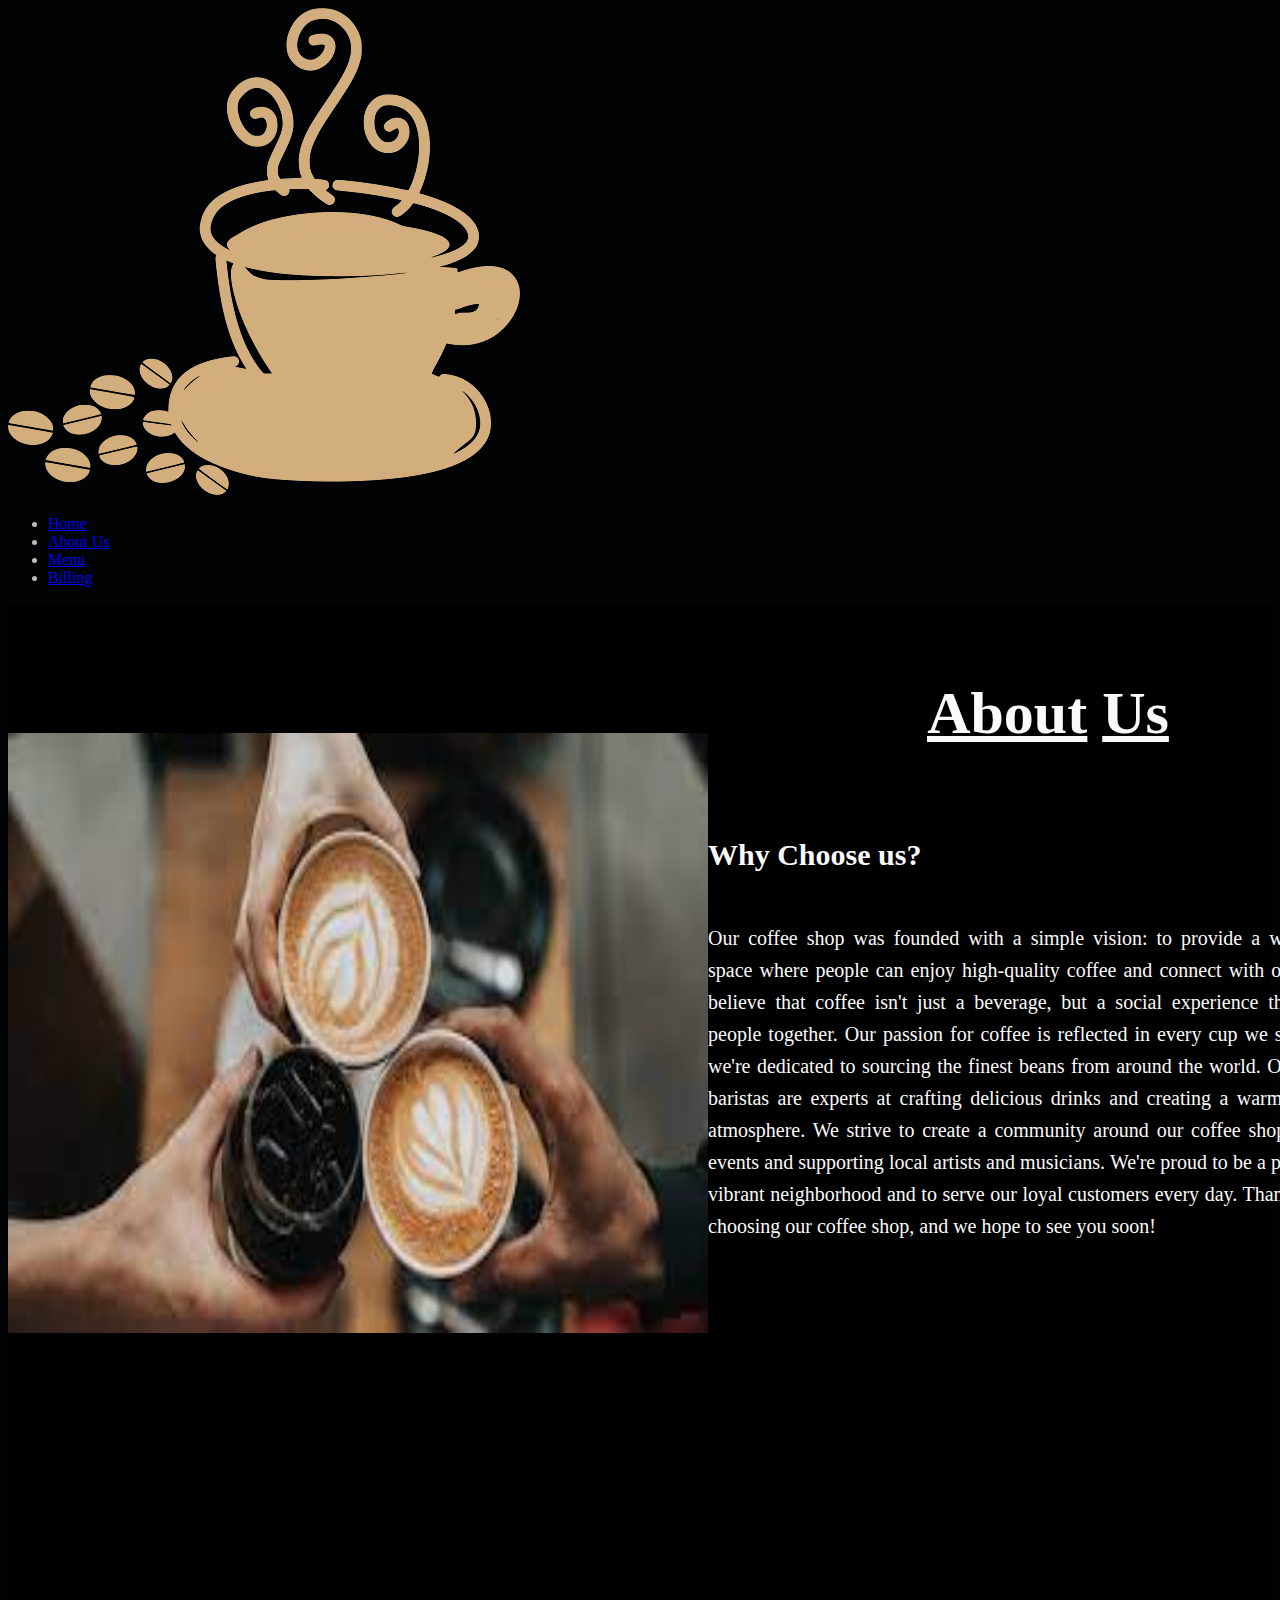
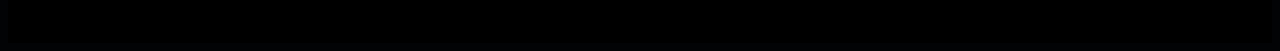
==== About us/about.html @ b9f2c2f5 "Added about Page" ====
<!DOCTYPE html>
<html>
  <head>
    <title>About Us</title>
    <link rel="stylesheet"  href="/About us/about.css" />
    <link rel="stylesheet" href="/nav.css" />
  </head>
  <body>
    <header>
      <nav>
        <img class="brew" src="/Coffee-Brew.webp" alt="" />
        <ul>
         <li><a href="/index.html">Home</a></li>
          <li><a href="#">About Us</a></li>
          <li><a href="/Menu-Page/menu.html">Menu</a></li>
          <li><a href="/Billing-Page/billing.html">Billing</a></li>
          
        </ul>
      </nav>
    </header>
    <main>
        <div class="about" id="About">
            <div class="about_main">
    
                <div class="image">
                    <img src="/coffe.jpg">
                </div>
    
                <div class="about_text">
                    <h1><span>About</span>Us</h1>
                    <h3>Why Choose us?</h3>
                    <p>
                        Our coffee shop was founded with a simple vision: to provide a welcoming space where people can enjoy high-quality coffee and connect with others. We believe that coffee isn't just a beverage, but a social experience that brings people together. Our passion for coffee is reflected in every cup we serve, and we're dedicated to sourcing the finest beans from around the world. Our skilled baristas are experts at crafting delicious drinks and creating a warm, inviting atmosphere. We strive to create a community around our coffee shop, hosting events and supporting local artists and musicians. We're proud to be a part of this vibrant neighborhood and to serve our loyal customers every day. Thank you for choosing our coffee shop, and we hope to see you soon!
                    </p>
                </div>
    
            </div>
    
        </div>
    <footer>
      <p>&copy; 2023 Caffe Management System. All rights reserved.</p>
    </footer>
  </body>
</html>
---- About us/about.css ----
/*About*/
body {
    background-color: #020305;
    color: #bcbebd;
  }
main{
    background: black;
}

.about{
    width: 100%;
    height: 100vh;
    padding: 70px 0;
}
@font-face {
    font-family: My-Brush;
    src: url(fonts/PaintBrushScript\ Regular.ttf) format("truetype"),
      url(fonts/PaintBrushScript\ Regular\ 1.otf) format("opentype");
  }

.about .about_main{
    display: flex;
    align-items: center;
    justify-content: space-around;
}

.about .about_main .image img{
    width: 700px;
    height: 600px;
    position: relative;
    top: 60px;
}

.about .about_main .about_text h1 span{
    color: #fafafa;
    margin-right: 15px;
    /* font-family: mv boli; */
    text-align: center;
    font-weight: bold;
    text-decoration: underline;
}

.about .about_main .about_text h1{
    color: #fafafa;
    font-size: 60px;
    position: relative;
    bottom: 50px;
    text-align: center;
    font-weight: bold;
    text-decoration: underline;
}

.about .about_main .about_text h3{
    color: #fafafa;
    font-size: 30px;
    margin: 0 0 50px 0;
}

.about .about_main .about_text p{
    color: #fafafa;
    width: 650px;
    text-align: justify;
    margin-right: 30px;
    line-height: 32px;
    font-size: 20px;
}

/* .about .about_btn{
    background: white;
    padding: 12px 25px;
    text-decoration: none;
    color: #fff;
    position: relative;
    left: 55%;
    bottom: 30px;
} */

footer {
    background-color: #020305;
    position: fixed;
    color: #bcbebd;
    text-align: center;
  }
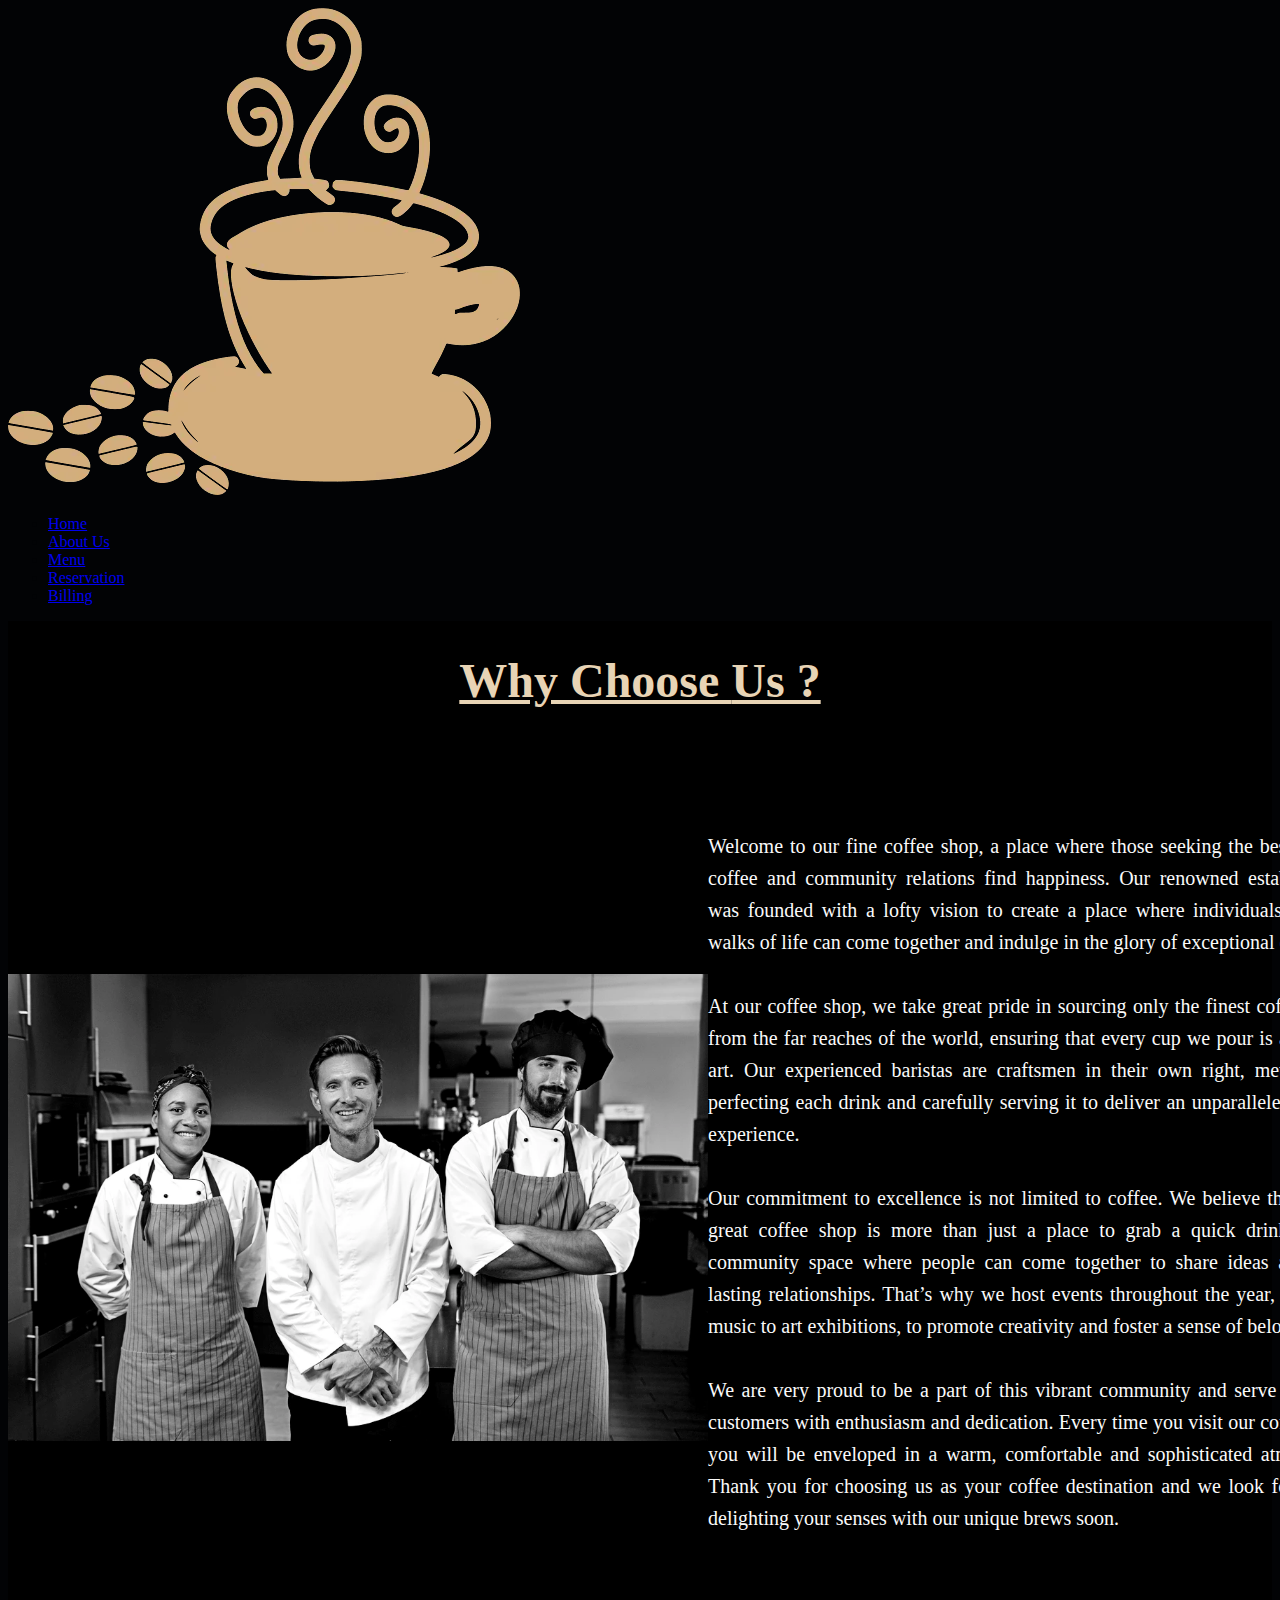
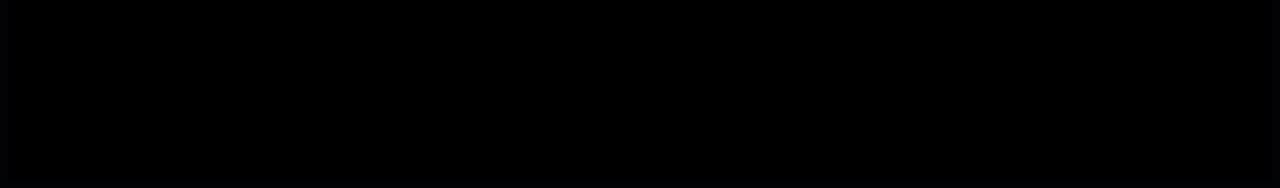
==== commit c7a0b543: "Finalised Reservation Page" ====
--- a/About us/about.html
+++ b/About us/about.html
@@ -13,29 +13,32 @@
          <li><a href="/index.html">Home</a></li>
           <li><a href="#">About Us</a></li>
           <li><a href="/Menu-Page/menu.html">Menu</a></li>
+          <li><a href="/Reservation-Page/resev.html">Reservation</a></li>
           <li><a href="/Billing-Page/billing.html">Billing</a></li>
-          
         </ul>
       </nav>
     </header>
     <main>
+      <div class="about-us">
+        <h1><span>Why Choose </span> Us ?</h1>
+      </div>
         <div class="about" id="About">
             <div class="about_main">
-    
                 <div class="image">
-                    <img src="/coffe.jpg">
+                    <img src="team.webp">
                 </div>
-    
                 <div class="about_text">
-                    <h1><span>About</span>Us</h1>
-                    <h3>Why Choose us?</h3>
                     <p>
-                        Our coffee shop was founded with a simple vision: to provide a welcoming space where people can enjoy high-quality coffee and connect with others. We believe that coffee isn't just a beverage, but a social experience that brings people together. Our passion for coffee is reflected in every cup we serve, and we're dedicated to sourcing the finest beans from around the world. Our skilled baristas are experts at crafting delicious drinks and creating a warm, inviting atmosphere. We strive to create a community around our coffee shop, hosting events and supporting local artists and musicians. We're proud to be a part of this vibrant neighborhood and to serve our loyal customers every day. Thank you for choosing our coffee shop, and we hope to see you soon!
+                      Welcome to our fine coffee shop, a place where those seeking the best in craft coffee and community relations find happiness. Our renowned establishment was founded with a lofty vision to create a place where individuals from all walks of life can come together and indulge in the glory of exceptional coffee.
+<br><br>
+                      At our coffee shop, we take great pride in sourcing only the finest coffee beans from the far reaches of the world, ensuring that every cup we pour is a work of art. Our experienced baristas are craftsmen in their own right, meticulously perfecting each drink and carefully serving it to deliver an unparalleled sensory experience.
+<br><br>
+                      Our commitment to excellence is not limited to coffee. We believe that a truly great coffee shop is more than just a place to grab a quick drink - it's a community space where people can come together to share ideas and build lasting relationships. That’s why we host events throughout the year, from live music to art exhibitions, to promote creativity and foster a sense of belonging.
+<br><br>
+                      We are very proud to be a part of this vibrant community and serve our loyal customers with enthusiasm and dedication. Every time you visit our coffee shop, you will be enveloped in a warm, comfortable and sophisticated atmosphere. Thank you for choosing us as your coffee destination and we look forward to delighting your senses with our unique brews soon.
                     </p>
                 </div>
-    
             </div>
-    
         </div>
     <footer>
       <p>&copy; 2023 Caffe Management System. All rights reserved.</p>
--- a/About us/about.css
+++ b/About us/about.css
@@ -1,68 +1,72 @@
 /*About*/
 body {
-    background-color: #020305;
-    color: #bcbebd;
-  }
-main{
-    background: black;
+  background-color: #020305;
+  color: #bcbebd;
+}
+main {
+  background: black;
+}
+header {
+  color: #020305;
+  text-decoration: none;
+}
+.about {
+  width: 100%;
+  height: 100vh;
+  padding: 70px 0;
+}
+.about-us {
+  display: flex;
+  align-items: center;
+  justify-content: space-around;
+  font-size: 1.5em;
+  color: #e8d4b5;
+  text-decoration: underline;
+}
+.about .about_main {
+  display: flex;
+  align-items: center;
+  justify-content: space-around;
 }
 
-.about{
-    width: 100%;
-    height: 100vh;
-    padding: 70px 0;
-}
-@font-face {
-    font-family: My-Brush;
-    src: url(fonts/PaintBrushScript\ Regular.ttf) format("truetype"),
-      url(fonts/PaintBrushScript\ Regular\ 1.otf) format("opentype");
-  }
-
-.about .about_main{
-    display: flex;
-    align-items: center;
-    justify-content: space-around;
+.about .about_main .image img {
+  width: 700px;
+  height: 100%;
+  position: relative;
+  top: 27px;
 }
 
-.about .about_main .image img{
-    width: 700px;
-    height: 600px;
-    position: relative;
-    top: 60px;
+.about .about_main .about_text h1 span {
+  color: #fafafa;
+  margin-right: 15px;
+  text-align: center;
+  font-weight: bold;
+  text-decoration: underline;
 }
 
-.about .about_main .about_text h1 span{
-    color: #fafafa;
-    margin-right: 15px;
-    /* font-family: mv boli; */
-    text-align: center;
-    font-weight: bold;
-    text-decoration: underline;
+.about .about_main .about_text h1 {
+  color: #fafafa;
+  font-size: 60px;
+  position: relative;
+  bottom: 50px;
+  text-align: center;
+  font-weight: bold;
+  text-decoration: underline;
 }
 
-.about .about_main .about_text h1{
-    color: #fafafa;
-    font-size: 60px;
-    position: relative;
-    bottom: 50px;
-    text-align: center;
-    font-weight: bold;
-    text-decoration: underline;
+.about .about_main .about_text h3 {
+  color: #fafafa;
+  font-size: 30px;
+  margin: 0 0 50px 0;
 }
 
-.about .about_main .about_text h3{
-    color: #fafafa;
-    font-size: 30px;
-    margin: 0 0 50px 0;
-}
-
-.about .about_main .about_text p{
-    color: #fafafa;
-    width: 650px;
-    text-align: justify;
-    margin-right: 30px;
-    line-height: 32px;
-    font-size: 20px;
+.about .about_main .about_text p {
+  color: #fafafa;
+  width: 650px;
+  text-align: justify;
+  margin-right: 30px;
+  line-height: 32px;
+  font-size: 20px;
 }
 
 /* .about .about_btn{
@@ -76,8 +80,8 @@
 } */
 
 footer {
-    background-color: #020305;
-    position: fixed;
-    color: #bcbebd;
-    text-align: center;
-  }+  background-color: #020305;
+  position: fixed;
+  color: #bcbebd;
+  text-align: center;
+}
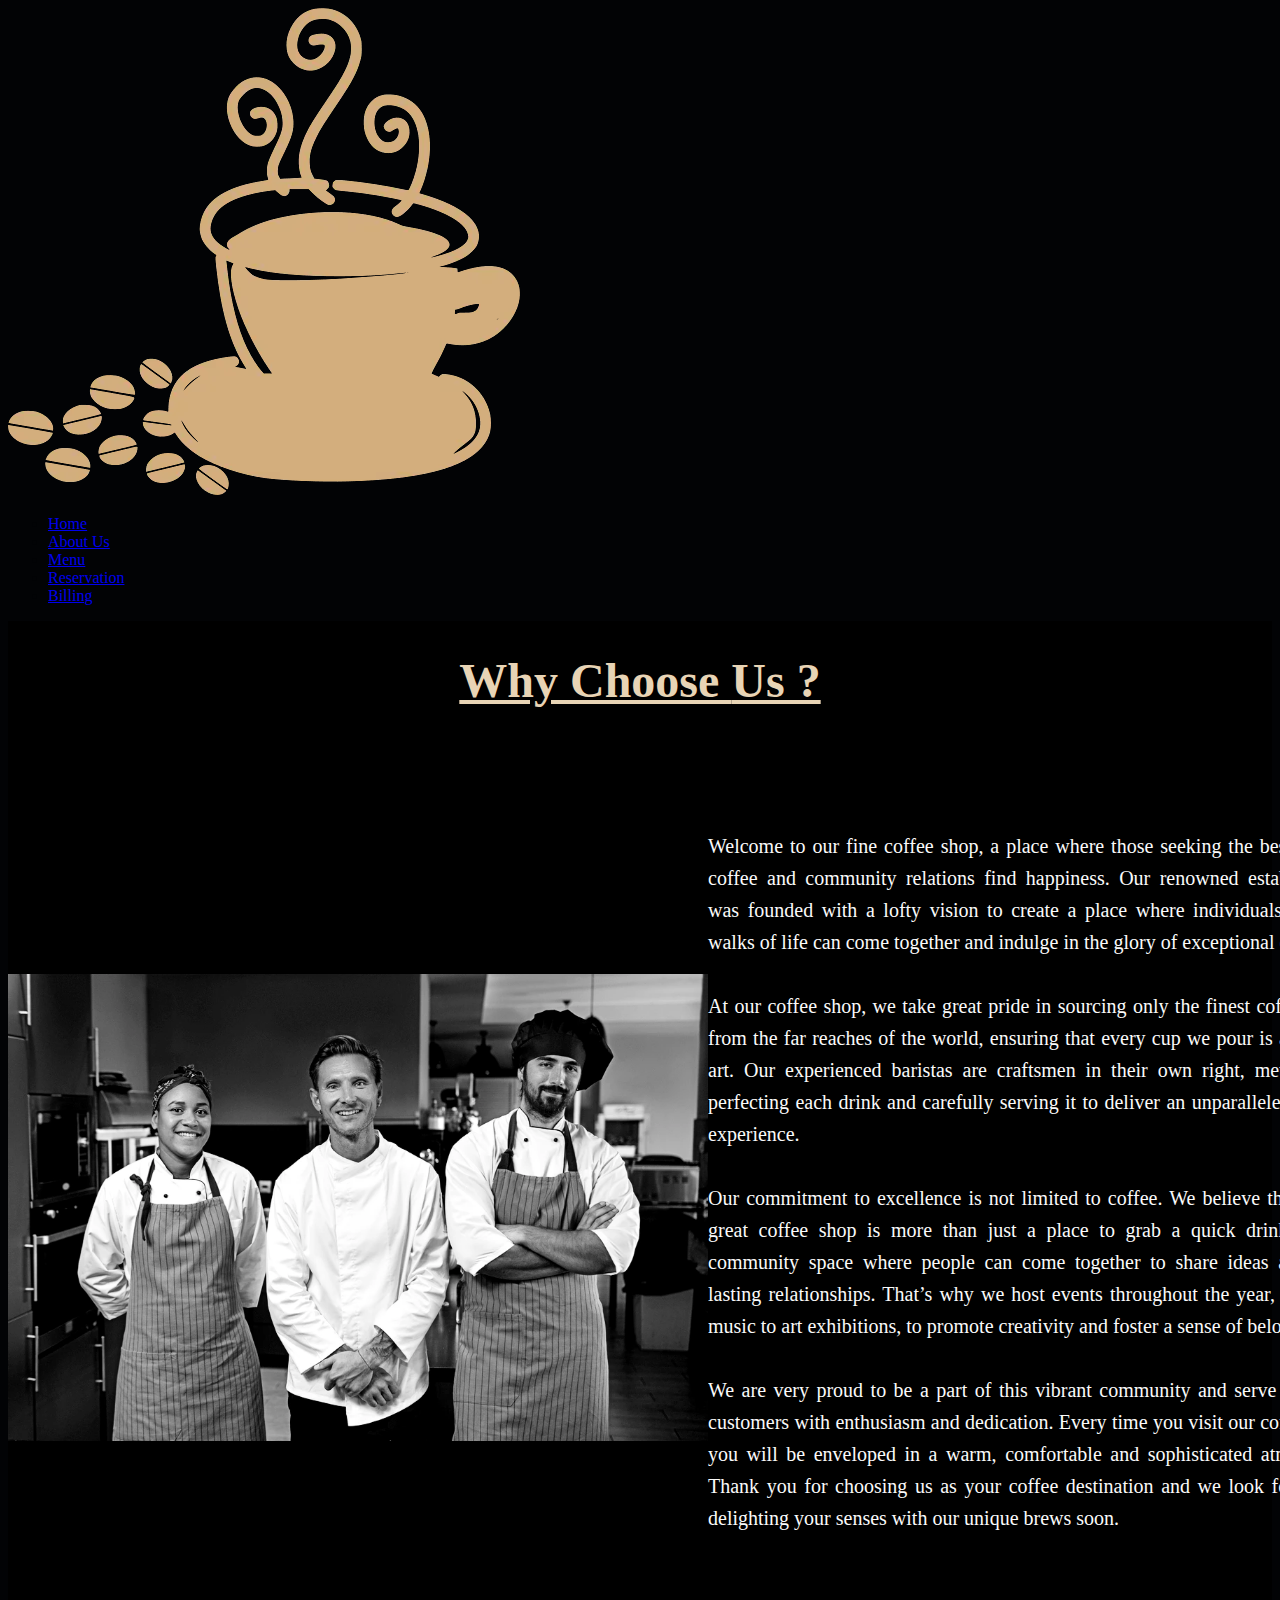
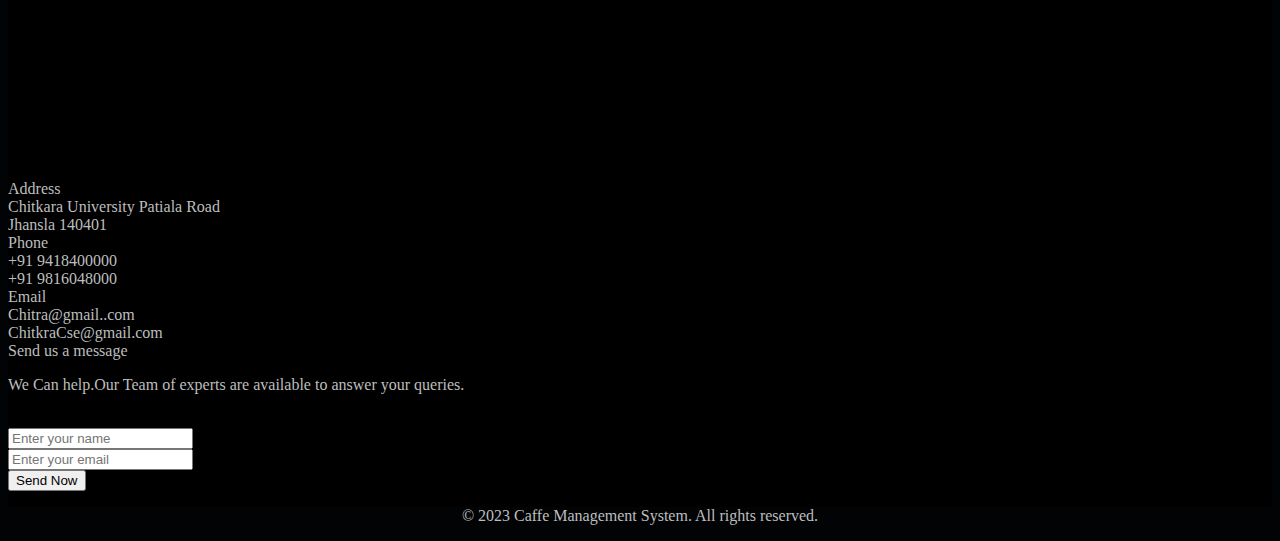
==== commit 28706446: "Added Content in HTML" ====
--- a/About us/about.html
+++ b/About us/about.html
@@ -40,6 +40,49 @@
                 </div>
             </div>
         </div>
+        <div class="container">
+            <div class="content">
+              <div class="left-side">
+                <div class="address details">
+                  <i class="fas fa-map-marker-alt"></i>
+                  <div class="topic">Address</div>
+                  <div class="text-one">Chitkara University Patiala Road </div>
+                  <div class="text-two">Jhansla 140401</div>
+                </div>
+                <div class="phone details">
+                  <i class="fas fa-phone-alt"></i>
+                  <div class="topic">Phone</div>
+                  <div class="text-one">+91&nbsp;9418400000</div>
+                  <div class="text-two">+91&nbsp;9816048000</div>
+                </div>
+                <div class="email details">
+                  <i class="fas fa-envelope"></i>
+                  <div class="topic">Email</div>
+                  <div class="text-one">Chitra@gmail..com</div>
+                  <div class="text-two">ChitkraCse@gmail.com</div>
+                </div>
+              </div>
+              <div class="right-side">
+                <div class="topic-text">Send us a message</div>
+                <p>We Can help.Our Team of experts are available to answer your queries.</p>
+                <br>
+              <form action="#">
+                <div class="input-box">
+                  <input type="text" placeholder="Enter your name">
+                </div>
+                <div class="input-box">
+                  <input type="text" placeholder="Enter your email">
+                </div>
+                <div class="input-box message-box">
+                  
+                </div>
+                <div class="button">
+                  <input type="button" value="Send Now" >
+                </div>
+              </form>
+            </div>
+            </div>
+          </div>
     <footer>
       <p>&copy; 2023 Caffe Management System. All rights reserved.</p>
     </footer>
--- a/About us/about.css
+++ b/About us/about.css
@@ -9,6 +9,11 @@
 header {
   color: #020305;
   text-decoration: none;
+}
+footer {
+  background-color: #020305;
+  color: #bcbebd;
+  text-align: center;
 }
 .about {
   width: 100%;
@@ -78,10 +83,3 @@
     left: 55%;
     bottom: 30px;
 } */
-
-footer {
-  background-color: #020305;
-  position: fixed;
-  color: #bcbebd;
-  text-align: center;
-}
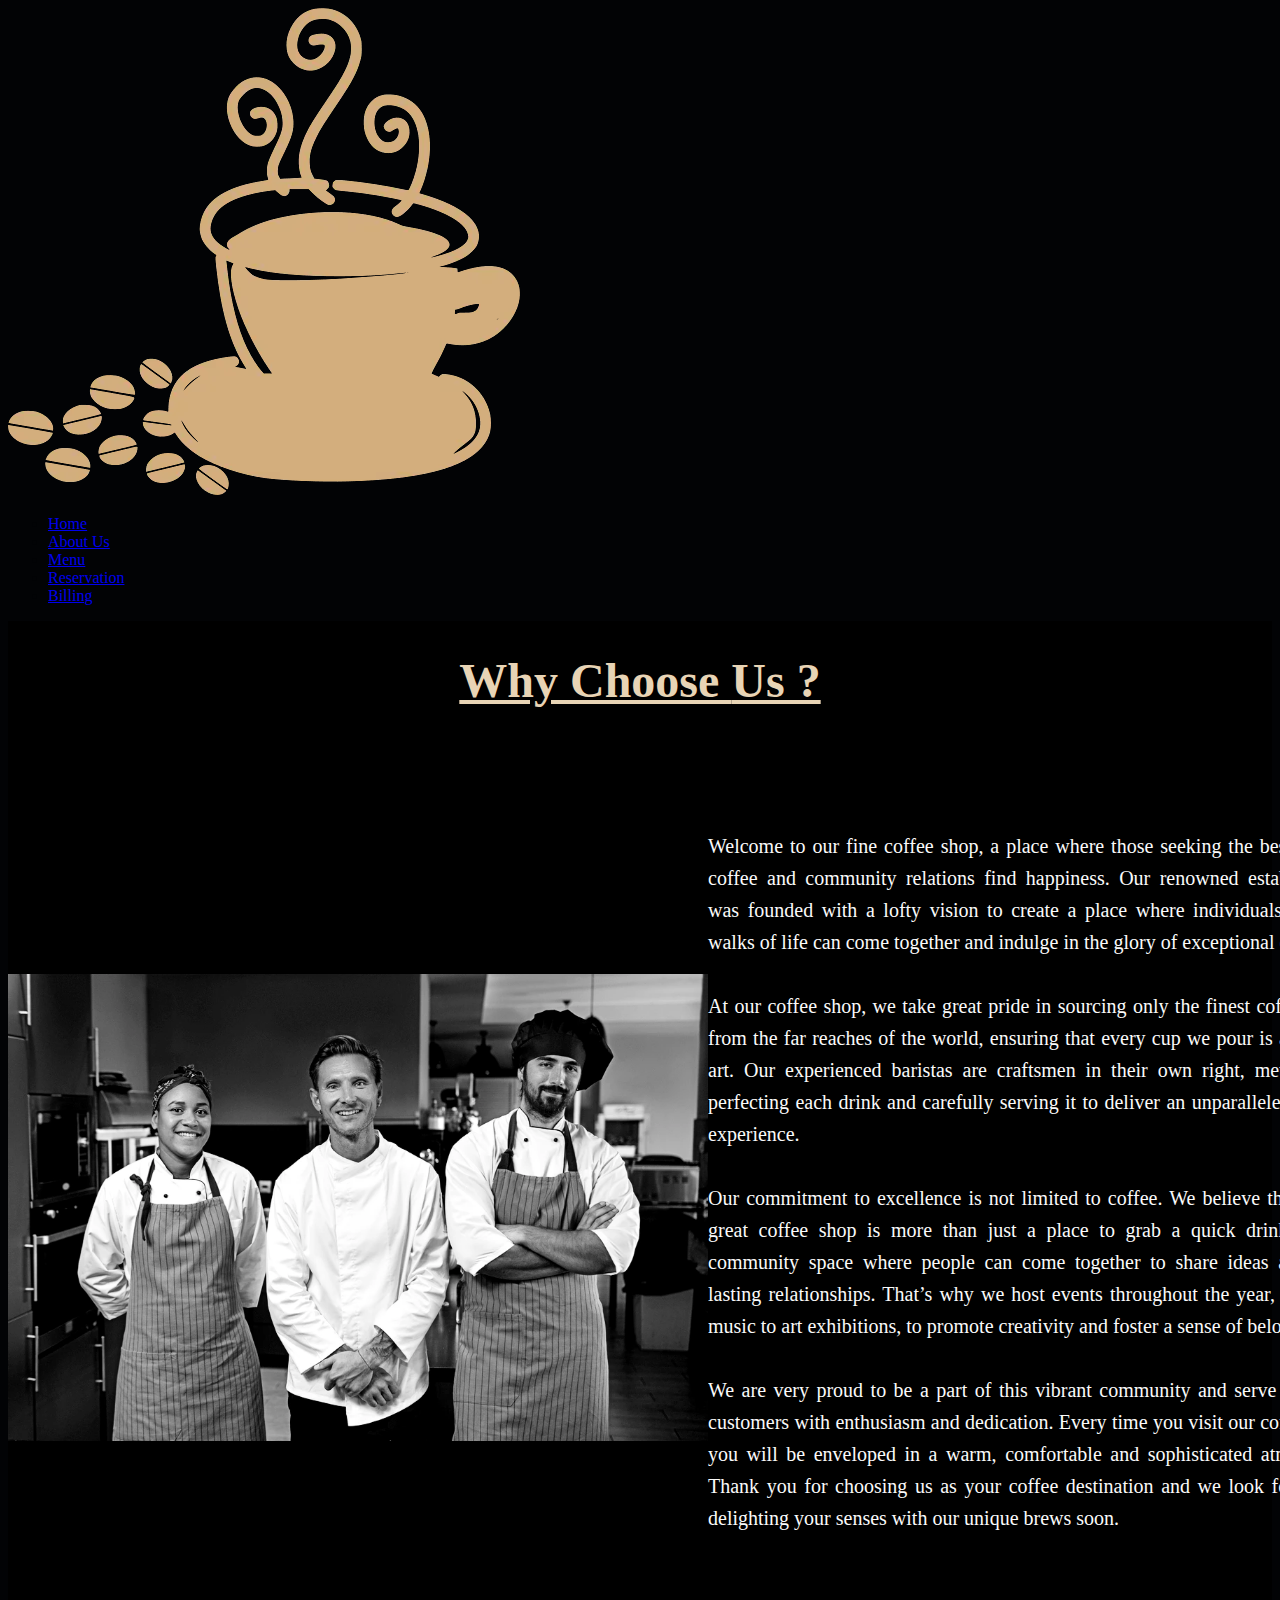
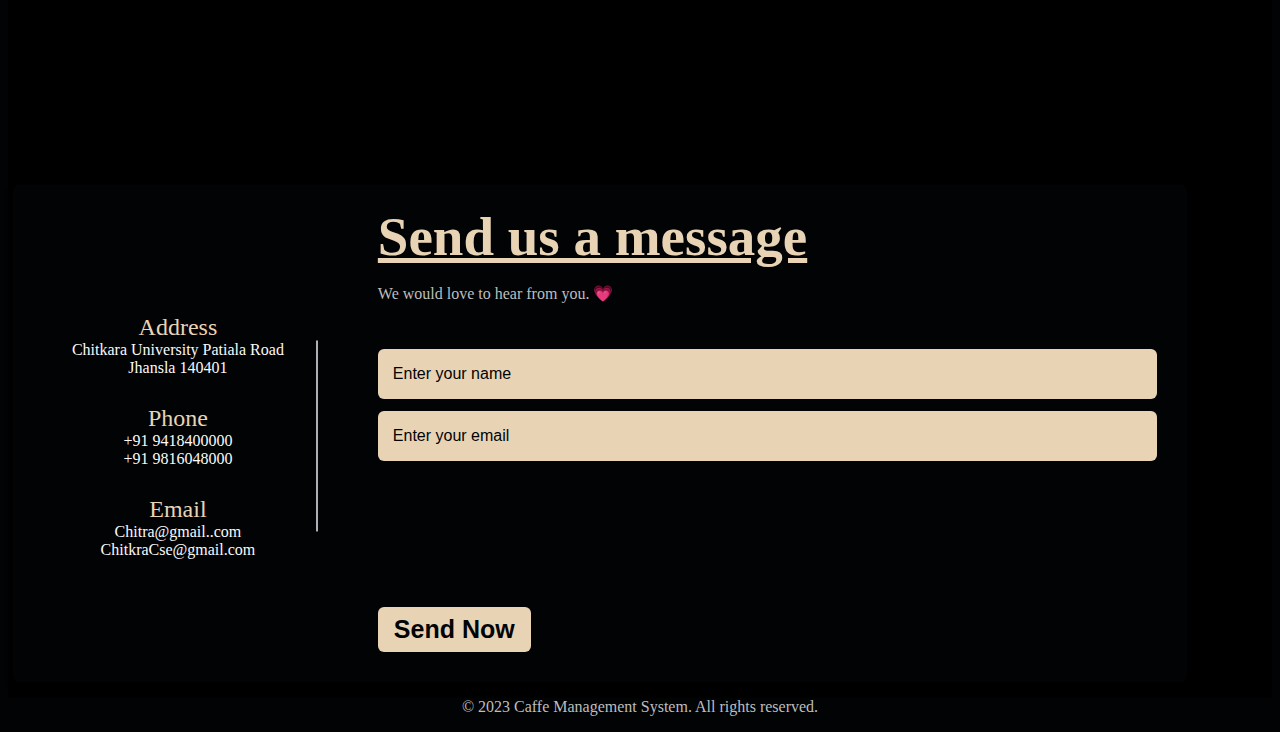
==== commit 53f95924: "The Project is Completed" ====
--- a/About us/about.html
+++ b/About us/about.html
@@ -64,7 +64,7 @@
               </div>
               <div class="right-side">
                 <div class="topic-text">Send us a message</div>
-                <p>We Can help.Our Team of experts are available to answer your queries.</p>
+                <p>We would love to hear from you. &#128151</p>
                 <br>
               <form action="#">
                 <div class="input-box">
@@ -74,7 +74,6 @@
                   <input type="text" placeholder="Enter your email">
                 </div>
                 <div class="input-box message-box">
-                  
                 </div>
                 <div class="button">
                   <input type="button" value="Send Now" >
--- a/About us/about.css
+++ b/About us/about.css
@@ -9,11 +9,6 @@
 header {
   color: #020305;
   text-decoration: none;
-}
-footer {
-  background-color: #020305;
-  color: #bcbebd;
-  text-align: center;
 }
 .about {
   width: 100%;
@@ -73,13 +68,159 @@
   line-height: 32px;
   font-size: 20px;
 }
-
-/* .about .about_btn{
-    background: white;
-    padding: 12px 25px;
-    text-decoration: none;
-    color: #fff;
-    position: relative;
-    left: 55%;
-    bottom: 30px;
-} */
+footer {
+  background-color: #020305;
+  position: relative;
+  color: #bcbebd;
+  text-align: center;
+}
+
+.container {
+  width: 85%;
+  background: #020305;
+  border-radius: 6px;
+  padding: 20px 60px 30px 40px;
+  box-shadow: 0 5px 10px rgba(0, 0, 0, 0.2);
+  margin: 5px 5px;
+}
+.container .content {
+  display: flex;
+  align-items: center;
+  justify-content: space-between;
+}
+.container .content .left-side {
+  width: 25%;
+  height: 100%;
+  display: flex;
+  flex-direction: column;
+  align-items: center;
+  justify-content: center;
+  margin-top: 15px;
+  position: relative;
+}
+.content .left-side::before {
+  content: "";
+  position: absolute;
+  height: 70%;
+  width: 2px;
+  right: -15px;
+  top: 50%;
+  transform: translateY(-50%);
+  background: #afafb6;
+}
+.content .left-side .details {
+  margin: 14px;
+  text-align: center;
+}
+.content .left-side .details i {
+  font-size: 30px;
+  color: #e8d4b5;
+  margin-bottom: 10px;
+}
+.content .left-side .details .topic {
+  font-size: 18px;
+  font-weight: 500;
+  color: #e8d4b5;
+  font-size: x-large;
+}
+.content .left-side .details .text-one,
+.content .left-side .details .text-two {
+  font-size: 14px;
+  color: #fafafa;
+  font-size: medium;
+}
+.container .content .right-side {
+  width: 75%;
+  margin-left: 75px;
+}
+.content .right-side .topic-text {
+  font-size: 55px;
+  font-weight: bold;
+  color: #e8d4b5;
+  text-decoration: underline;
+  text-align: justify;
+}
+
+.content .right-side .topic-text p {
+  font-size: 55px;
+  font-weight: bold;
+  color: #e8d4b5;
+}
+.right-side .input-box {
+  height: 50px;
+  width: 100%;
+  margin: 12px 0;
+}
+.right-side .input-box input,
+.right-side .input-box textarea {
+  height: 100%;
+  width: 100%;
+  border: none;
+  outline: none;
+  font-size: 16px;
+  background: #e8d4b5;
+  border-radius: 6px;
+  padding: 0 15px;
+  resize: none;
+}
+.right-side .message-box {
+  min-height: 110px;
+}
+.right-side .input-box textarea {
+  padding-top: 6px;
+}
+.right-side .button {
+  display: inline-block;
+  margin-top: 12px;
+}
+.right-side .button input[type="button"] {
+  color: #020305;
+  font-weight: bolder;
+  font-size: 25px;
+  outline: none;
+  border: none;
+  padding: 8px 16px;
+  border-radius: 6px;
+  background: #e8d4b5;
+  cursor: pointer;
+  transition: all 0.3s ease;
+}
+.input-box input[type="text"]::placeholder {
+  color: #020305;
+}
+.button input[type="button"]:hover {
+  background: #e8d4b5;
+}
+@media (max-width: 950px) {
+  .container {
+    width: 90%;
+    padding: 30px 40px 40px 35px;
+  }
+  .container .content .right-side {
+    width: 75%;
+    margin-left: 55px;
+  }
+}
+@media (max-width: 820px) {
+  .container {
+    margin: 40px 0;
+    height: 100%;
+  }
+  .container .content {
+    flex-direction: column-reverse;
+  }
+  .container .content .left-side {
+    width: 100%;
+    flex-direction: row;
+    margin-top: 40px;
+    justify-content: center;
+    flex-wrap: wrap;
+  }
+  .container .content .left-side::before {
+    display: none;
+  }
+  .container .content .right-side {
+    width: 100%;
+    margin-left: 0;
+  }
+}
